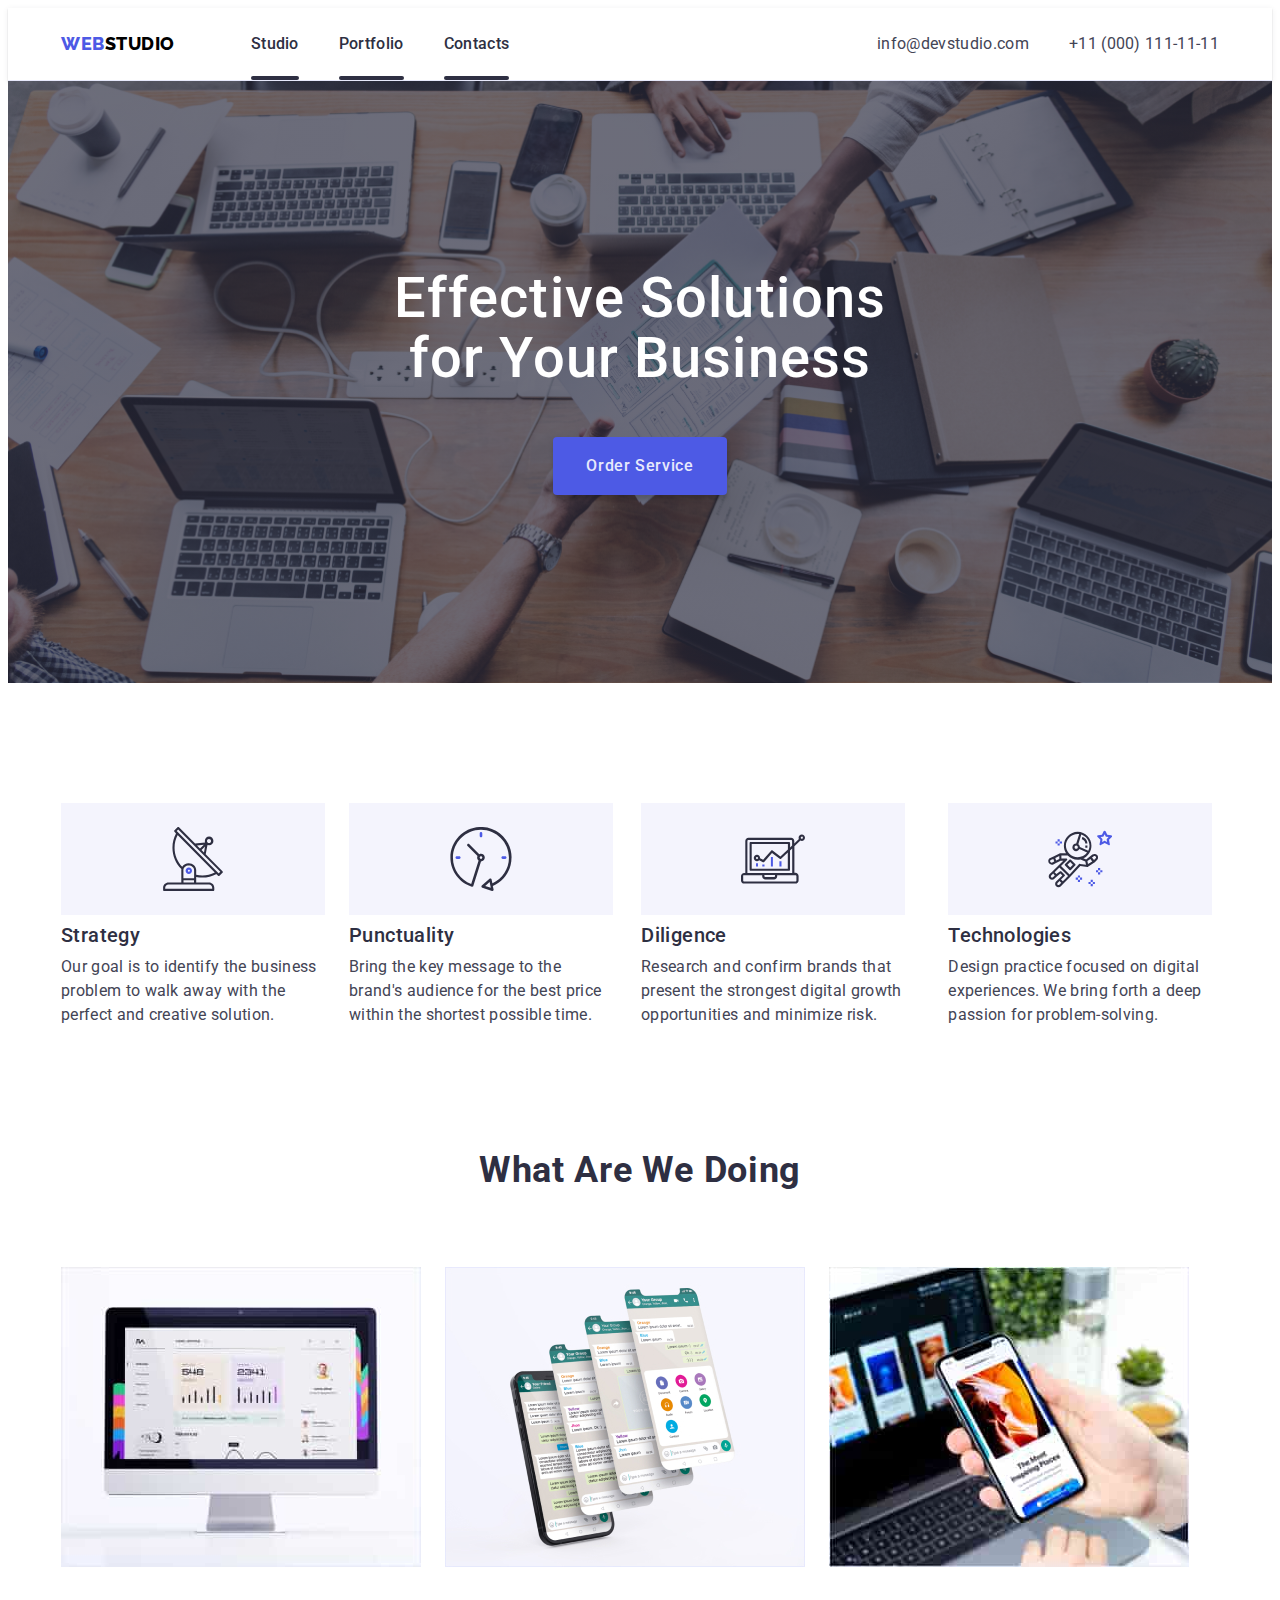
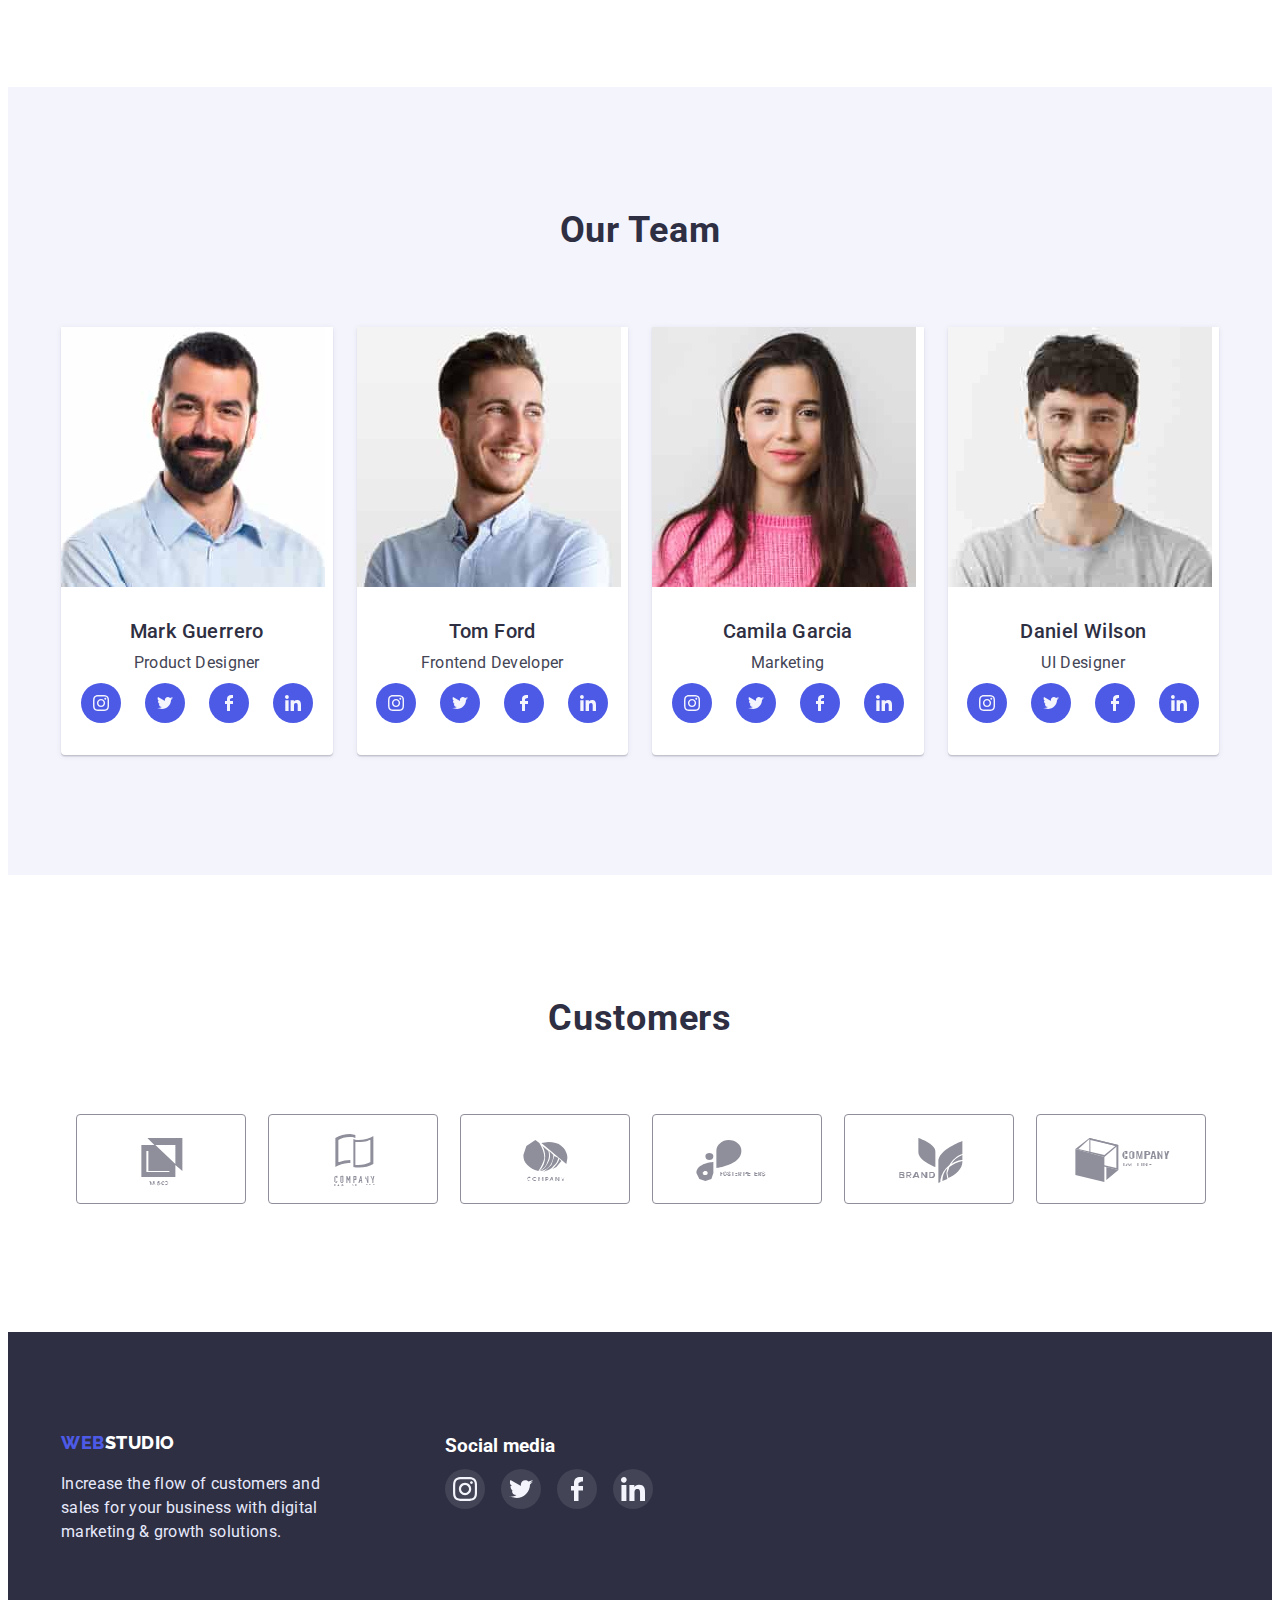
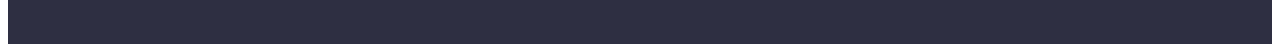
==== index.html @ 626524d9 "1" ====
<!DOCTYPE html>
<html lang="en">
<head>
  <meta charset="UTF-8">
  <meta http-equiv="X-UA-Compatible" content="IE=edge">
  <meta name="viewport" content="width=device-width, initial-scale=1.0">
  <title>WebStudio</title>

  <link rel="preconnect" href="https://fonts.googleapis.com">
  <link rel="preconnect" href="https://fonts.gstatic.com" crossorigin>
  <link href="https://fonts.googleapis.com/css2?family=Raleway:wght@800&family=Roboto:wght@400;500;700;900&display=swap" rel="stylesheet">

 <link rel="stylesheet" href="https://cdnjs.cloudflare.com/ajax/libs/modern-normalize/1.1.0/modern-normalize.min.css" 
  integrity="sha512-wpPYUAdjBVSE4KJnH1VR1HeZfpl1ub8YT/NKx4PuQ5NmX2tKuGu6U/JRp5y+Y8XG2tV+wKQpNHVUX03MfMFn9Q=="
  crossorigin="anonymous"
  referrerpolicy="no-referrer" />

  <link rel="stylesheet" href="./css/styles.css">
</head>
<body>
  <header class="header">
    <div class="container">
      <div class="header-container">
    <nav class="header-nav">
      <a class="webstudio-stayll" href="./index.html"> <span class="header-web">Web</span><span class="header-studio">Studio</span></a>
      <ul class="header-menu">
       <li><a class="header-link" href="">Studio</a></li>
       <li><a class="header-link" href="./portfolio.html">Portfolio</a></li>
       <li><a class="header-link" href="">Contacts</a></li>
      </ul>
    </nav>
    <address class="address-all" >
      <ul class="header-menu">
        <li><a class="header-address" href="mailto:info@devstudio.com">info@devstudio.com</a></li>
        <li><a class="header-address" href="tel:+110001111111">+11 (000) 111-11-11</a></li>      
      </ul>
    </address>
    </div>
    </div>
  </header>
  <main>
   <section class="maim-stayl">
    <div class="container">
      <h1 class="main-title">Effective Solutions <br/>
        for Your Business</h1>
        <button  type="button"class="test-button"data-modal-open>Order Service</button>
    </div>
   </section>   
      <section class="section">
        <div class="container">
        <h2 class="visually-hidden">Advantages</h2>
      <ul class="hidden-container">
        <li class="section-hider-our">
          <div class="icon-item">
            <svg class="icon-svg">
              <use href="./images/icons.svg#icon-icon1"></use>
            </svg>
          </div>
           <h3 class="section-title-our">Strategy</h3>
           <p class="section-text-our" >Our goal is to identify the business
              problem to walk away with the perfect and creative solution.</p>

        </li>
        <li class="section-hider-our">
          <div class="icon-item">
            <svg class="icon-svg">
              <use href="./images/icons.svg#icon-icon2"></use>
            </svg>
          </div>
          <h3 class="section-title-our" >Punctuality</h3>
          <p class="section-text-our">Bring the key message to the brand's audience for the best price within the shortest possible time.</p>
        </li>
        <li class="section-hider-our">
          <div class="icon-item">
            <svg class="icon-svg">
              <use href="./images/icons.svg#icon-icon3"></use>
            </svg>
          </div>
          <h3 class="section-title-our" >Diligence</h3>
          <p class="section-text-our" >Research and confirm brands that present the strongest digital growth opportunities and minimize risk.</p>
        </li>
        <li class="section-hider-our">
          <div class="icon-item">
            <svg class="icon-svg">
              <use href="./images/icons.svg#icon-icon4"></use>
            </svg>
          </div>
           <h3 class="section-title-our" >Technologies</h3>
            <p class="section-text-our">Design practice focused on digital experiences. We bring forth a deep passion for problem-solving.</p>
        </li>
      </ul>   
        </div>                                           
    </section>
    <section class="section-doing" >
      <div class="container">
       <h2 class="section-styl">What are we doing</h2>  
       <ul class="doing-container"> 
         <li><img src="./images/rectangle70.jpg" alt="rectangle70" width="360" height="300"></li>
         <li><img src="./images/rectangle71.jpg" alt="rectangle71" width="360" height="300"></li>
         <li><img src="./images/rectangle72.jpg" alt="rectangle72" width="360" height="300"></li>
       </ul> 
       </div>
    </section>
    <section class="section-team">
      <div class="container">
      <h2 class="section-styl">Our Team</h2>
      <ul class="container-section-fon">              
        <li class="section-fon" >
          <img src="./images/img1.jpg" alt="Mark" width="264" height="260"/>
         <div class="total-info">
          <h3 class="section-title">Mark Guerrero</h3>
          <p class="section-text">Product Designer</p>   

         <ul class="social-list">
          <li class="social-item">
            <a class="social-link" href="">
            <svg class="social-icon">
              <use href="./images/icons.svg#icon-instagram"></use>
            </svg>
          </a></li>
          <li class="social-item" >
            <a class="social-link"  href="">
            <svg class="social-icon">
              <use href="./images/icons.svg#icon-twitter"></use>
            </svg>
          </a></li>
          <li class="social-item">
            <a class="social-link" href="">
            <svg class="social-icon" >
              <use href="./images/icons.svg#icon-facebook"></use>
            </svg>
          </a></li>
          <li class="social-item">
            <a class="social-link" href="">
            <svg class="social-icon">
              <use href="./images/icons.svg#icon-linkedin"></use>
            </svg>
          </a></li>
         </ul>

          </div>
        </li>
        <li class="section-fon">
          <img src="./images/img2.jpg" alt="Tom" width="264" height="260"/>
          <div class="total-info">
          <h3 class="section-title">Tom Ford</h3>
          <p class="section-text">Frontend Developer</p>
          <ul class="social-list">
            <li class="social-item">
              <a class="social-link" href="">
              <svg class="social-icon">
                <use href="./images/icons.svg#icon-instagram"></use>
              </svg>
            </a></li>
            <li class="social-item" >
              <a class="social-link"  href="">
              <svg class="social-icon">
                <use href="./images/icons.svg#icon-twitter"></use>
              </svg>
            </a></li>
            <li class="social-item">
              <a class="social-link" href="">
              <svg class="social-icon" >
                <use href="./images/icons.svg#icon-facebook"></use>
              </svg>
            </a></li>
            <li class="social-item">
              <a class="social-link" href="">
              <svg class="social-icon">
                <use href="./images/icons.svg#icon-linkedin"></use>
              </svg>
            </a></li>
           </ul>
          </div>
        </li>
        <li class="section-fon" >
           <img src="./images/img3.jpg" alt="Camila" width="264" height="260"/>
           <div class="total-info">
            <h3 class="section-title">Camila Garcia</h3>
             <p class="section-text">Marketing</p>
             <ul class="social-list">
              <li class="social-item">
                <a class="social-link" href="">
                <svg class="social-icon">
                  <use href="./images/icons.svg#icon-instagram"></use>
                </svg>
              </a></li>
              <li class="social-item" >
                <a class="social-link"  href="">
                <svg class="social-icon">
                  <use href="./images/icons.svg#icon-twitter"></use>
                </svg>
              </a></li>
              <li class="social-item">
                <a class="social-link" href="">
                <svg class="social-icon" >
                  <use href="./images/icons.svg#icon-facebook"></use>
                </svg>
              </a></li>
              <li class="social-item">
                <a class="social-link" href="">
                <svg class="social-icon">
                  <use href="./images/icons.svg#icon-linkedin"></use>
                </svg>
              </a></li>
             </ul>
             </div>
        </li>
          <li class="section-fon">
              <img src="./images/img4.jpg" alt="Daniel" width="264" height="260"/>
              <div class="total-info">
              <h3 class="section-title">Daniel Wilson</h3>
              <p class="section-text">UI Designer</p>
              <ul class="social-list">
                <li class="social-item">
                  <a class="social-link" href="">
                  <svg class="social-icon">
                    <use href="./images/icons.svg#icon-instagram"></use>
                  </svg>
                </a></li>
                <li class="social-item" >
                  <a class="social-link"  href="">
                  <svg class="social-icon">
                    <use href="./images/icons.svg#icon-twitter"></use>
                  </svg>
                </a></li>
                <li class="social-item">
                  <a class="social-link" href="">
                  <svg class="social-icon" >
                    <use href="./images/icons.svg#icon-facebook"></use>
                  </svg>
                </a></li>
                <li class="social-item">
                  <a class="social-link" href="">
                  <svg class="social-icon">
                    <use href="./images/icons.svg#icon-linkedin"></use>
                  </svg>
                </a></li>
               </ul>
              </div>
            </li>
            </div>
      </ul>  
      
        </div>                           
    </section>   
      <section class="section-customers">
        <div class="container">
        <h2 class="section-styl">Customers</h2>
        <ul class="customers-container">
          <li class="customers-itam">
            <a class="customers-link" href="">
            <svg class="customers-cli">
              <use href="./images/icons.svg#icon-logo1"></use>
            </svg>
          </a>
        </li>
          <li class="customers-itam">
            <a class="customers-link" href="">
            <svg class="customers-cli" >
              <use href="./images/icons.svg#icon-logo2"></use>
            </svg>
          </a>
        </li>
        <li class="customers-itam">
          <a class="customers-link" href="">
          <svg class="customers-cli" >
            <use href="./images/icons.svg#icon-logo3"></use>
          </svg>
        </a>
      </li>
      <li class="customers-itam">
        <a class="customers-link" href="">
        <svg class="customers-cli" >
          <use href="./images/icons.svg#icon-logo4"></use>
        </svg>
      </a>
    </li>
    <li class="customers-itam">
      <a class="customers-link" href="">
      <svg class="customers-cli" >
        <use href="./images/icons.svg#icon-logo5"></use>
      </svg>
    </a>
  </li>
  <li class="customers-itam">
    <a class="customers-link" href="">
    <svg class="customers-cli" >
      <use href="./images/icons.svg#icon-logo6"></use>
    </svg>
  </a>
</li>
        </ul>
        </div>
      </section>          
  </main>
  <footer class="footer-stayl">
    <div class="container">   
      <div class="info-footer">
    <a class="webstudio-stayll" href="./index.html"> 
      <span class="footet-web">Web</span><span class="footer-studio">Studio</span>
    </a>
    <p class="footer-text">Increase the flow of customers and sales for your 
      business with digital marketing & growth solutions.
    </p>
    </div>
      <div class=" Social-footer">
    <h3 class="social-media">Social media</h3>
    <ul class="social-list-footer">
      <li class="social-item-footer">
        <a class="social-link-footer" href="">
        <svg class="social-icon-footer">
          <use href="./images/icons.svg#icon-instagram"></use>
        </svg>
      </a></li>
      <li class="social-item-footer" >
        <a class="social-link-footer"  href="">
        <svg class="social-icon-footer">
          <use href="./images/icons.svg#icon-twitter"></use>
        </svg>
      </a></li>
      <li class="social-item-footer">
        <a class="social-link-footer" href="">
        <svg class="social-icon-footer" >
          <use href="./images/icons.svg#icon-facebook"></use>
        </svg>
      </a></li>
      <li class="social-item-footer">
        <a class="social-link-footer" href="">
        <svg class="social-icon-footer">
          <use href="./images/icons.svg#icon-linkedin"></use>
        </svg>
      </a></li>
     </ul>
     </div>
   </div>
  </footer>
<div class="backdrop is-hidden"data-modal>
  <div class="modal">
    <button class="modal-close" type="button"data-modal-close>
    <svg class="close-icon">
      <use href="./images/icons.svg#icon-close"></use>
    </svg></button>
  </div>

</div>
  <script src="./js/modal.js"></script>
 </body>
</html>
---- css/styles.css ----
:root{
  --primary-text-color: #434455;
  --titli-text-color:#2E2F42 ;
  --accent-color:#FFFFFF;
  --second-bg-color:#F4F4FD;
  --first-bg-color: #4D5AE5;
  --bg-color:#404BBF;
  --cecond-tx-color: #E7E9FC ;
  --color-background-primary:#FFFFFF;
  --color-social: #31D0AA;
  --color-grau: #8f8f9c;
}
ul{
  margin: 0;
  padding: 0;
  list-style-type:none ;
}
p,h1,h2,h3,h4,h5,h6{
  margin-top: 0;
  margin-bottom: 0px;
}
  
img{
  max-width: 100%;
 height: auto;
 display: block;
 object-fit: cover;
}
body{
  color:var(--primary-text-color) ;
  background-color:var(--accent-color);
  font-family:'Roboto',sans-serif;
  font-weight: 400;
  font-size: 16px;
  line-height: 1.5;
}
.webstudio-stayll{
  text-decoration:none ;
  font-family:'Raleway',sans-serif;
  font-weight: 800;
  font-size: 18px;
  line-height:1.33; 
  letter-spacing:0.03em;
  text-transform: uppercase;
  
}
.header{
  border-bottom:1px solid var(--cecond-tx-color);
  box-shadow:0px 2px 1px rgba(46, 47, 66, 0.08), 0px 1px 1px rgba(46, 47, 66, 0.16), 0px 1px 6px rgba(46, 47, 66, 0.08);
   ;
}
.header-web{
  color:var(--first-bg-color);
}
.header-studio{
  color: #000;
}
.container{
  width: 100%;
  max-width: 1158px;
  margin: 0 auto;
  padding: 0 15px ;
}
.container-section-fon{
  display: flex;
    max-width: 100%;
    gap: 24px;
}
.header-container{
  display: flex;
  align-items: center;
}
.section-hider-our{
  flex-basis:calc((100%-72px)/4);
  /*margin-top: 8px;*/
}
.header-nav{
  display: flex;
  align-items: center;
  gap: 76px; ;
}
.address-all{
  margin-left: auto;
}
.header-menu{
  display: flex;
  gap: 40px;
}
.header-link:not(last-child){
  text-decoration:none ;
  color:var(--titli-text-color);
   font-weight: 500;
   font-size: 16px;
   line-height:1.5;
  padding-top: 24px;
  padding-bottom: 24px;
  letter-spacing: 0.02em;
  display: block;
position: relative;
}
.header-link::after{
  position: absolute;
  bottom: 0;
  display: block;
  border-radius: 2px;
  width: 100%;
  height: 4px;
  background-color:currentColor; 
  content:'' ;
  
}

.header-link:hover,
.header-link:focus {
color:var(--bg-color);
}
/*.header-address:hover,
.header-address:focus {
  color:var(--bg-color);
}*/

.header-address:last-child{
  text-decoration:none ;
  color:var(--primary-text-color);
   letter-spacing: 0.02em;
   font-style: normal;
   padding: 24px 0px;
   display: block;
   }
.maim-stayl{
  padding: 188px 0;
  text-align: center;
  background-color: var(--titli-text-color);
  /* DZ4 */
  background-image:linear-gradient(rgba(46, 47, 66, 0.7),rgba(46, 47, 66, 0.7)),
   url(../images/people-office.jpg);
  background-repeat: no-repeat;
  background-position: center; 
  background-size:cover;
  max-width: 1440px;
  margin: auto;
  /*@ фон задний светлее@*/
} 
 
.main-title {
  color:var(--accent-color);
  font-weight: 500;
  font-size: 56px;
  line-height:1.07;
  letter-spacing:0.02em;
  margin-bottom: 48px;
  text-align: center;
  font-style: normal;

}
.test-button {
background-color:var(--first-bg-color);
color:var(--cecond-tx-color);
border-radius: 4px;
font-family:inherit;
letter-spacing:0.04em;
font-size:16px;
line-height:1.5;
cursor: pointer;
padding: 16px 32px;
font-weight: 500;
border: 1px solid  transparent;
box-shadow: 0px 4px 4px rgba(0, 0, 0, 0.15);;
}

.test-button:hover,
.test-button:focus {
color: var(--accent-color);
background-color: var(--bg-color);
}
.section{
 padding-top:  120px;

}
.section-doing{
  padding-top:  120px;
  padding-bottom: 120px;
}
.secteon{
  padding-top: 96px ;
  padding-bottom: 120px;
}
.visually-hidden {
  position: absolute;
    white-space: nowrap;
    width: 1px;
    height: 1px;
    overflow: hidden;
    border: 0;
    padding: 0;
    clip: rect(0 0 0 0);
    clip-path: inset(50%);
    margin: -1px;
}
.hidden-container{
  display: flex;
  gap: 24px;
}
.section-decor a {
  text-decoration:none ;
  
}
.section-decor{
  display: flex;
  flex-wrap: wrap;
  gap: 48px 24px;
  
}
.section-decor-ferst{
  flex-basis:calc((100% - 48px) / 3);
  
}
.section-decor-shad{
  display: block;
}
.decor-pfoto{
  padding:  32px 16px;
  border: 1px solid var(--cecond-tx-color);
  border-top: none; 
}
/*  DY5  */
.decor-description{
  position: absolute;
  top: 0;
  left: 0;
  width: 100%;
  height: 100%;
  background-color:var(--first-bg-color) ;
  color: var(--second-bg-color);
  transform: translateY(100%);
  transition: transform 250ms;
transition-timing-function: cubic-bezier(0.4, 0, 0.2, 1);
}
.section-decor-shad:hover
.decor-description{
  transform: translateY(0);
}
.decor-imge{
position: relative;
overflow: hidden;
}
.decor-imge-info{
  width: 296px;
  height: 96px;
  text-align: center;
  padding-left: 32px;
  padding-top:  40px; ;
}
/* DZ4 */
.section-decor-shad:hover{
box-shadow:0px 1px 6px rgba(46, 47, 66, 0.08), 0px 1px 1px rgba(46, 47, 66, 0.16), 0px 2px 1px rgba(46, 47, 66, 0.08); ;
}
.section-title{
  color:var(--titli-text-color); 
   font-weight: 500;
   font-size: 20px;
   line-height:1.2;
   letter-spacing:0.02em;
   margin: 0 auto;
   text-align: center;
}
.section-title-our{
  color:var(--titli-text-color); 
   font-weight: 500;
   font-size: 20px;
   line-height:1.2;
   letter-spacing:0.02em;
    
}
.section-title-pfoto{
  color:var(--titli-text-color); 
   font-weight: 500;
   font-size: 20px;
   line-height:1.2;
   letter-spacing:0.02em;
   
   
}
.section-text-pfoto{
  color:var(--primary-text-color);
  font-size: 16px;
  line-height:1.5;
  letter-spacing:0.02em;
  margin-top: 8px;
  
}
.section-text-our{
  color:var(--primary-text-color);
 font-size: 16px;
 line-height:1.5;
 letter-spacing:0.02em;
 margin-top: 8px;

 }
.section-text{
 color:var(--primary-text-color);
 font-size: 16px;
 line-height:1.5;
 letter-spacing:0.02em;
text-align: center;
margin-top: 8px;

}
.section-styl{
  color:var(--titli-text-color);
   font-weight: 700;
   font-size: 36px;
   line-height:1.33;
   letter-spacing:0.02em;
   text-align: center;
   text-transform: capitalize;
   margin-bottom: 72px;

}
.doing-container{
  display: flex;
  gap: 24px;
  
}
.about-piple{
  background-color:var(--second-bg-color);
}
.team-container{
  width: 1158px;
  padding-left: 15px;
  padding-right: 15px;
  margin-left: auto;
  margin-right: auto;
  display: flex;
  gap: 24px;
  
}
.section-team{
  background-color:var(--second-bg-color); 
padding: 120px 0;

}
/* cоц сети */
.social-list{
  display: flex;
  gap: 24px;
  justify-content: center;
  margin-top: 8px;
}
.social-icon {
width: 16px;
height: 16px;
fill: var(--color-background-primary);

}
.social-item {
  width: 40px;
  height: 40px;
 
}
.social-link {
  display:flex;
  align-items: center;
  justify-content: center;
  width: 100%;
  height: 100%;
  background-color: var(--first-bg-color);
  border-radius:50%; 
}
 /*
.test-ikon{
fill: var(--color-background-primary);
}
.test-ikon:hover{
  fill:var(--first-bg-color) ;
}*/
.footer-stayl{
  background-color:var(--titli-text-color);
gap: 120px;
padding-top:100px ;
padding-bottom:100px ;   
}
.footer-stayl .container{
  display: flex;
  
}
.section-fon{
  background-color:var(--accent-color);
 flex-basis:calc((100% - 72px) / 4);
 border-radius:  0px 0px 4px 4px;
 /* DZ4*/
 box-shadow: 0px 1px 6px rgba(46, 47, 66, 0.08), 0px 1px 1px rgba(46, 47, 66, 0.16), 0px 2px 1px rgba(46, 47, 66, 0.08);
}
.total-info{
text-align: center;
padding-top: 32px;
padding-bottom: 32px;
}
.webstudio-stayll{
  color:var(--accent-color);
   font-family:'Raleway', sans-serif;
   font-weight: 800;
   font-size: 18px;
   line-height:1.16;
   letter-spacing:0.03em; 
}
.footer-studio{
  color:var(--accent-color);
  
}
.footet-web {
  color:var(--first-bg-color);
}
.footer-text  {
  color:var(--cecond-tx-color) ;
   font-size: 16px;
   line-height:1.5;
   letter-spacing:0.02em;
   width: 264px;  
   margin-top: 16px;
}

.button-secondary{
  background-color:var(--second-bg-color);
  color:var(--first-bg-color);
  border-radius: 4px;
   font-family:'Roboto', sans-serif;
   font-style: normal;
   font-weight: 500;
   font-size: 16px;
   line-height:1.5;
   cursor: pointer;
   letter-spacing:0.04em ;
   padding: 12px 24px;
   height: 48px;
   border: 1px solid var(--cecond-tx-color);
   
}
.button-secondary:hover,
.button-secondary:focus{
  background-color:var(--first-bg-color);
  color: var(--accent-color);
  border-color: transparent;
  box-shadow:0px 3px 1px rgba(0, 0, 0, 0.1), 0px 2px 1px rgba(0, 0, 0, 0.08), 0px 2px 2px rgba(0, 0, 0, 0.12); 
}
.button-menu{
    display:flex;
    flex-direction: row;
    justify-content: center;
    align-items: center;
    gap: 24px;
    margin-bottom: 72px;
    
}
.customers-container{
  display: flex;
  justify-content: center;
  gap: 24px;
}
.customers-itam{
 width: 168px; ;
 height: 88px; 
 
}
.customers-link{
  display: flex;
 width: 100%;
  height: 100%;
 justify-content: center;
 align-items: center;
 color: var(--color-grau);
 border: 1px solid var(--color-grau);
 border-radius: 4px;
}
.customers-cli{
width:104px ;
height:56px ;
fill: currentColor;
/*fill:var(--color-grau);*/
}
.section-customers{
  padding-top: 120px;
  padding-bottom: 130px;
}

.customers-link:focus,
.customers-link:hover{
  color:var(--first-bg-color) ;
  border-color:var(--first-bg-color) ;
}

.icon-item{
  width:264px ;
  display: flex;
  justify-content: center;
  align-items: center;
  height: 112px;
  margin-bottom: 8px ;
  background-color:var(--second-bg-color);
}
.icon-svg{
  width: 64px;
  height: 64px;
 
}
/* cjfghgkjgfkfgkpgfok */

.Social-footer{
  width: 208px;;
  height: 80px;
  margin-left: 120px;
  margin-right: auto;
}
.social-list-footer{
  display: flex;
  gap: 16px;
  justify-content: center;
  margin-top: 8px;
}
.social-icon-footer {
width: 24px;
height: 24px;
fill: var(--second-bg-color);

}
.social-item-footer {
  width: 40px;
  height: 40px;
 
}
.social-link-footer {
  display:flex;
  align-items: center;
  justify-content: center;
  width: 100%;
  height: 100%;
  background-color:var(--primary-text-color);
  border-radius:50%; 
  
}
.social-media{
  color: var(--color-background-primary);
}
 
 .social-link-footer:hover,
 .social-link-footer:focus{
  background-color: var(--color-social);
}
.social-link:hover,
 .social-link:focus{
  background-color: var(--bg-color);
}
/*modal*/
.backdrop{
  position: fixed;
  left: 0;
  top: 0;
  display: flex;
  align-items: center;
  justify-content: center;
  width: 100%;
  height: 100%;
  padding: 20px 0;
 transition:opacitiy 250ms, visibility 250ms;
 background-color: rgba(46, 47, 66, 0.4); 
 transition-timing-function: cubic-bezier(0.4, 0, 0.2, 1);
}
.modal{
  position: absolute;
 overflow: auto;
  width: 100%;
  height: 100%;
  max-width: 408px; 
  max-height: 576px; 
  background-color: #FFFFFF;
  
}
 .modal-close{
  position: absolute;
  top: 24px;
  right:24px ;
  width: 24px;
  height: 24px;
  border:1px solid rgba(0, 0, 0, 0.1); 
  border-radius: 50%;
  margin: 0;
  cursor: pointer;
  transition-property: color, background-color;
  transition-duration: 250ms;
  transition-timing-function: cubic-bezier(0.4, 0, 0.2, 1);
  }
.backdrop.is-hidden{
 opacity: 0;
 visibility: hidden;
 pointer-events: none;
}
.close-icon{
  width: 24px;
  height: 24px;
}
.close-icon .modal-close:hover, 
.close-icon .modal-close:focus{
  background-color: var(--first-bg-color);
  color: #F4F4FD;
}
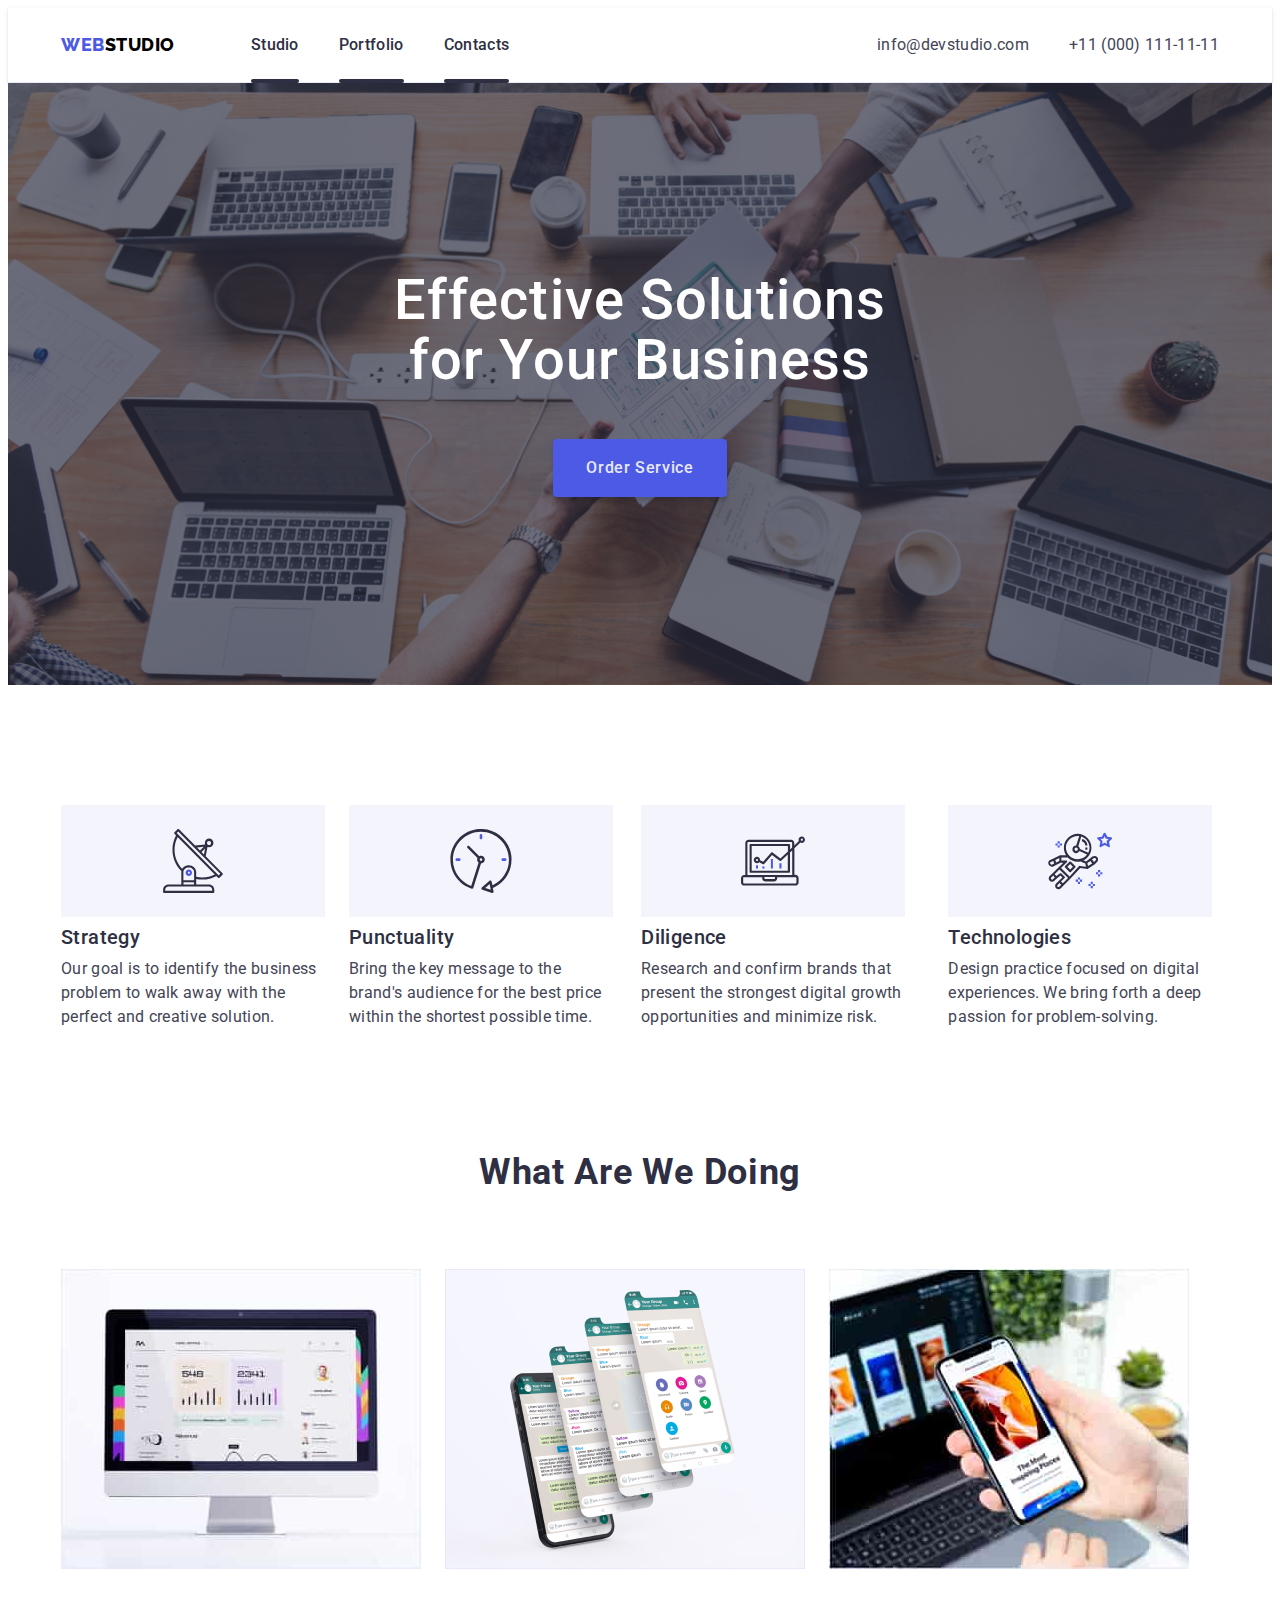
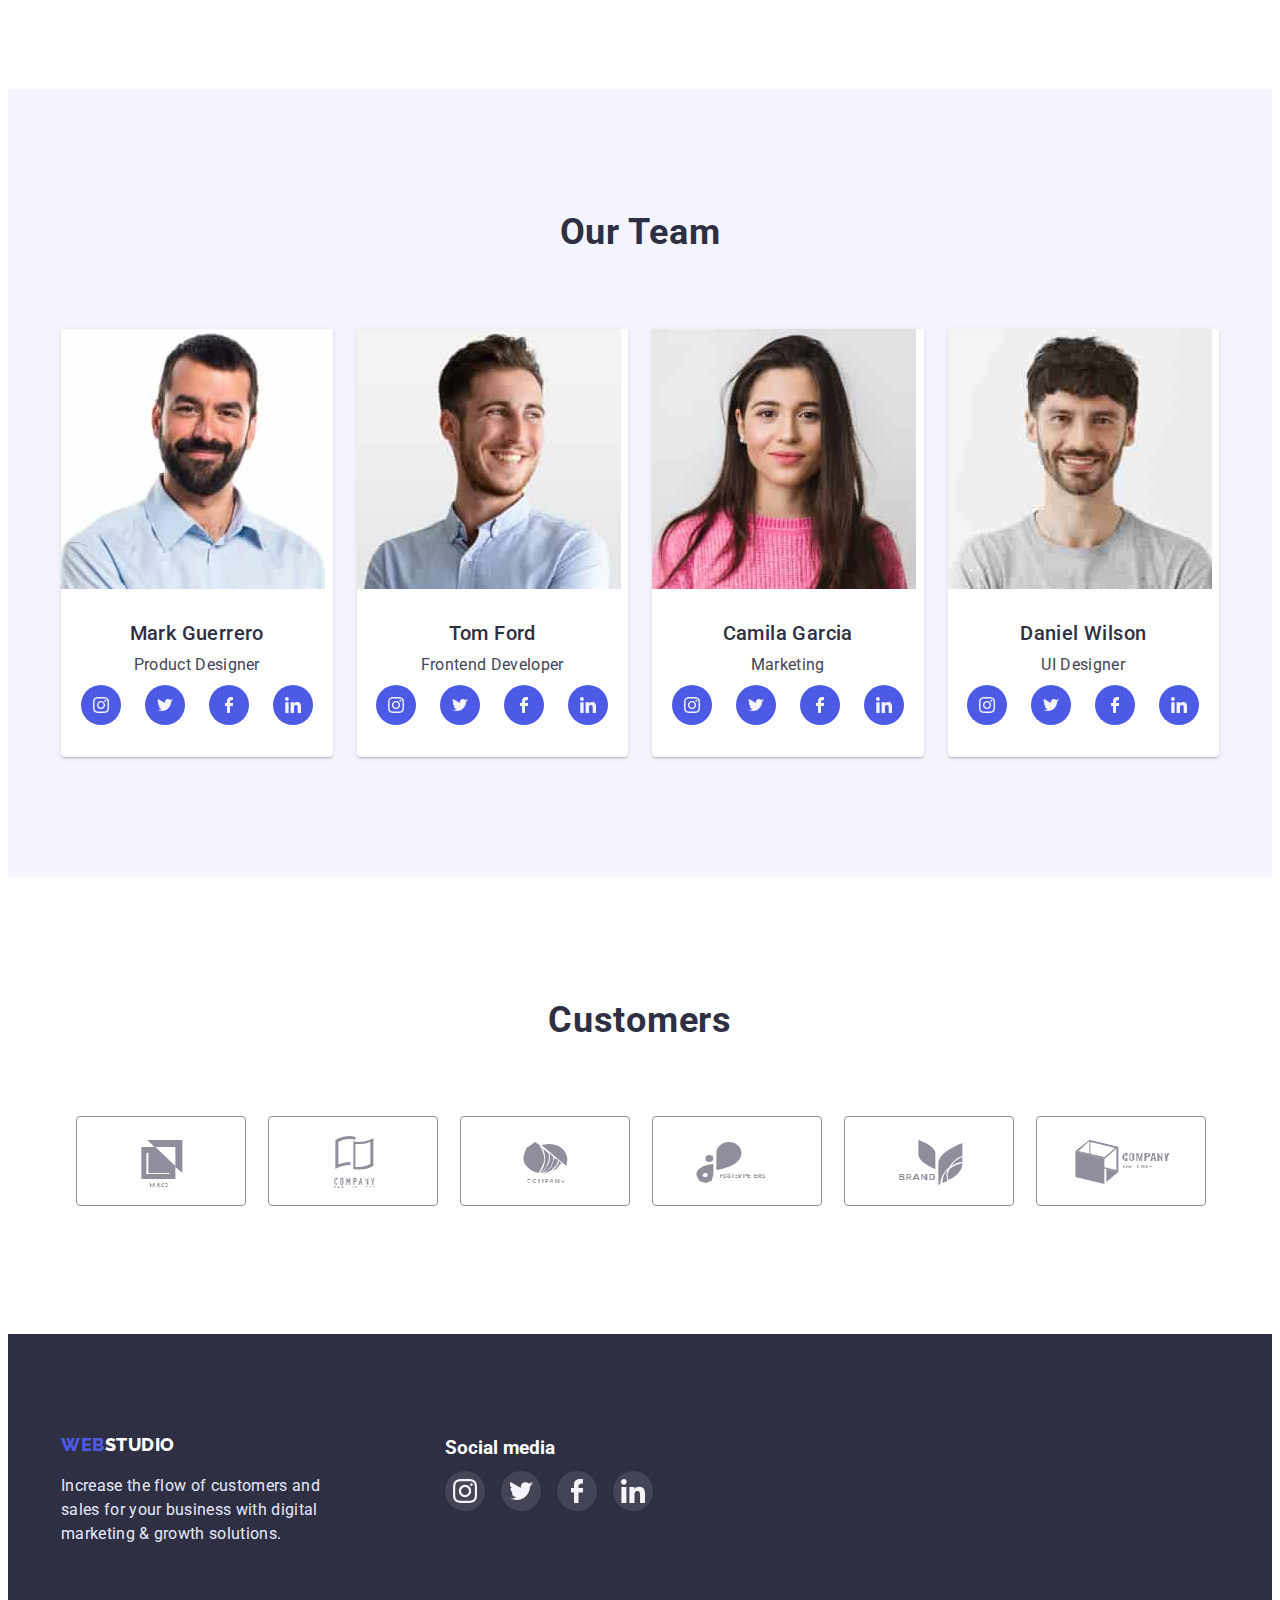
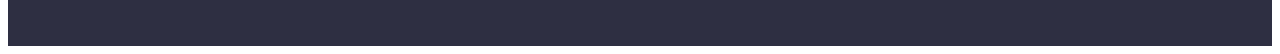
==== commit e8200c02: "1" ====
--- a/index.html
+++ b/index.html
@@ -24,9 +24,9 @@
     <nav class="header-nav">
       <a class="webstudio-stayll" href="./index.html"> <span class="header-web">Web</span><span class="header-studio">Studio</span></a>
       <ul class="header-menu">
-       <li><a class="header-link" href="">Studio</a></li>
-       <li><a class="header-link" href="./portfolio.html">Portfolio</a></li>
-       <li><a class="header-link" href="">Contacts</a></li>
+       <li><a class="header-link carent" href="">Studio</a></li>
+       <li><a class="header-link carent" href="./portfolio.html">Portfolio</a></li>
+       <li><a class="header-link carent" href="">Contacts</a></li>
       </ul>
     </nav>
     <address class="address-all" >
--- a/css/styles.css
+++ b/css/styles.css
@@ -93,15 +93,16 @@
    font-weight: 500;
    font-size: 16px;
    line-height:1.5;
-  padding-top: 24px;
-  padding-bottom: 24px;
+  padding-top: 25px;
+  padding-bottom: 25px;
   letter-spacing: 0.02em;
   display: block;
 position: relative;
+transition: color 200ms  cubic-bezier(0.4, 0, 0.2, 1);
 }
 .header-link::after{
   position: absolute;
-  bottom: 0;
+  bottom: -1px;
   display: block;
   border-radius: 2px;
   width: 100%;
@@ -115,10 +116,9 @@
 .header-link:focus {
 color:var(--bg-color);
 }
-/*.header-address:hover,
-.header-address:focus {
-  color:var(--bg-color);
-}*/
+.carent{
+color: #404BBF;
+}
 
 .header-address:last-child{
   text-decoration:none ;
@@ -127,7 +127,16 @@
    font-style: normal;
    padding: 24px 0px;
    display: block;
+   transition: color 200ms  cubic-bezier(0.4, 0, 0.2, 1);
    }
+   .header-address:last-child:hover,
+  .header-address:last-child:focus{
+    color: var(--bg-color);
+    transition-duration: 250ms;
+   /* transition: color 200ms linear;*/
+  }
+  
+   
 .maim-stayl{
   padding: 188px 0;
   text-align: center;
@@ -166,13 +175,15 @@
 padding: 16px 32px;
 font-weight: 500;
 border: 1px solid  transparent;
-box-shadow: 0px 4px 4px rgba(0, 0, 0, 0.15);;
+box-shadow: 0px 4px 4px rgba(0, 0, 0, 0.15);
+transition: color 200ms  cubic-bezier(0.4, 0, 0.2, 1);
 }
 
 .test-button:hover,
 .test-button:focus {
 color: var(--accent-color);
 background-color: var(--bg-color);
+transition: color 200ms  cubic-bezier(0.4, 0, 0.2, 1);
 }
 .section{
  padding-top:  120px;
@@ -218,6 +229,7 @@
 }
 .section-decor-shad{
   display: block;
+  transition:opacitiy 250ms cubic-bezier(0.4, 0, 0.2, 1), visibility 250ms cubic-bezier(0.4, 0, 0.2, 1);
 }
 .decor-pfoto{
   padding:  32px 16px;
@@ -248,7 +260,7 @@
 .decor-imge-info{
   width: 296px;
   height: 96px;
-  text-align: center;
+  text-align: left;
   padding-left: 32px;
   padding-top:  40px; ;
 }
@@ -367,6 +379,7 @@
   height: 100%;
   background-color: var(--first-bg-color);
   border-radius:50%; 
+  transition:opacitiy 250ms cubic-bezier(0.4, 0, 0.2, 1), visibility 250ms cubic-bezier(0.4, 0, 0.2, 1);
 }
  /*
 .test-ikon{
@@ -435,14 +448,17 @@
    padding: 12px 24px;
    height: 48px;
    border: 1px solid var(--cecond-tx-color);
-   
+   transition:opacitiy 250ms cubic-bezier(0.4, 0, 0.2, 1), visibility 250ms cubic-bezier(0.4, 0, 0.2, 1);
 }
 .button-secondary:hover,
 .button-secondary:focus{
   background-color:var(--first-bg-color);
   color: var(--accent-color);
   border-color: transparent;
-  box-shadow:0px 3px 1px rgba(0, 0, 0, 0.1), 0px 2px 1px rgba(0, 0, 0, 0.08), 0px 2px 2px rgba(0, 0, 0, 0.12); 
+  box-shadow:0px 3px 1px rgba(0, 0, 0, 0.1),
+   0px 2px 1px rgba(0, 0, 0, 0.08),
+   0px 2px 2px rgba(0, 0, 0, 0.12); 
+
 }
 .button-menu{
     display:flex;
@@ -477,7 +493,7 @@
 width:104px ;
 height:56px ;
 fill: currentColor;
-/*fill:var(--color-grau);*/
+
 }
 .section-customers{
   padding-top: 120px;
@@ -488,6 +504,7 @@
 .customers-link:hover{
   color:var(--first-bg-color) ;
   border-color:var(--first-bg-color) ;
+  transition:opacitiy 250ms cubic-bezier(0.4, 0, 0.2, 1), visibility 250ms cubic-bezier(0.4, 0, 0.2, 1);
 }
 
 .icon-item{
@@ -556,37 +573,55 @@
   position: fixed;
   left: 0;
   top: 0;
-  display: flex;
+ /* display: flex;
   align-items: center;
-  justify-content: center;
+  justify-content: center;*/
   width: 100%;
   height: 100%;
   padding: 20px 0;
- transition:opacitiy 250ms, visibility 250ms;
- background-color: rgba(46, 47, 66, 0.4); 
- transition-timing-function: cubic-bezier(0.4, 0, 0.2, 1);
+ transition:opacitiy 250ms cubic-bezier(0.4, 0, 0.2, 1), visibility 250ms cubic-bezier(0.4, 0, 0.2, 1);
+ background: rgba(46, 47, 66, 0.4); 
+ /*transition-timing-function: cubic-bezier(0.4, 0, 0.2, 1);*/
+ opacity: 1;
 }
 .modal{
+  display: flex;
+  flex-direction: row-reverse;
   position: absolute;
+  top: 50%;
+  left: 50%;
+  transform: translate(-50%, -50%);
  overflow: auto;
   width: 100%;
   height: 100%;
+  padding: 20px 20px;
   max-width: 408px; 
   max-height: 576px; 
-  background-color: #FFFFFF;
-  
+  background-color: #FcFcFc;
+  box-shadow: 0px 1px 1px rgba(0, 0, 0, 0.14),
+   0px 1px 3px rgba(0, 0, 0, 0.12), 
+   0px 2px 1px rgba(0, 0, 0, 0.2); 
+    border-radius:4px ;
+    opacity: 1;
+    transition: transform 520ms;
 }
  .modal-close{
+
+
   position: absolute;
-  top: 24px;
-  right:24px ;
+ margin-top: 24px;
+  margin-right: 24px;
+  margin: 0;
+  height: 24px;
   width: 24px;
-  height: 24px;
   border:1px solid rgba(0, 0, 0, 0.1); 
   border-radius: 50%;
-  margin: 0;
   cursor: pointer;
-  transition-property: color, background-color;
+  transition-property: color;
+  background-color: var(--cecond-tx-color);
+  color: #E7E9FC;
+  flex-direction: column;
+  align-items: center;
   transition-duration: 250ms;
   transition-timing-function: cubic-bezier(0.4, 0, 0.2, 1);
   }
@@ -596,11 +631,13 @@
  pointer-events: none;
 }
 .close-icon{
-  width: 24px;
-  height: 24px;
-}
-.close-icon .modal-close:hover, 
-.close-icon .modal-close:focus{
+  width: 8px;
+  height: 8px;
+  color: #F4F4FD;
+}
+  .modal-close:hover, 
+  .modal-close:focus{
+    transition:opacitiy 250ms cubic-bezier(0.4, 0, 0.2, 1), visibility 250ms cubic-bezier(0.4, 0, 0.2, 1);
   background-color: var(--first-bg-color);
   color: #F4F4FD;
 }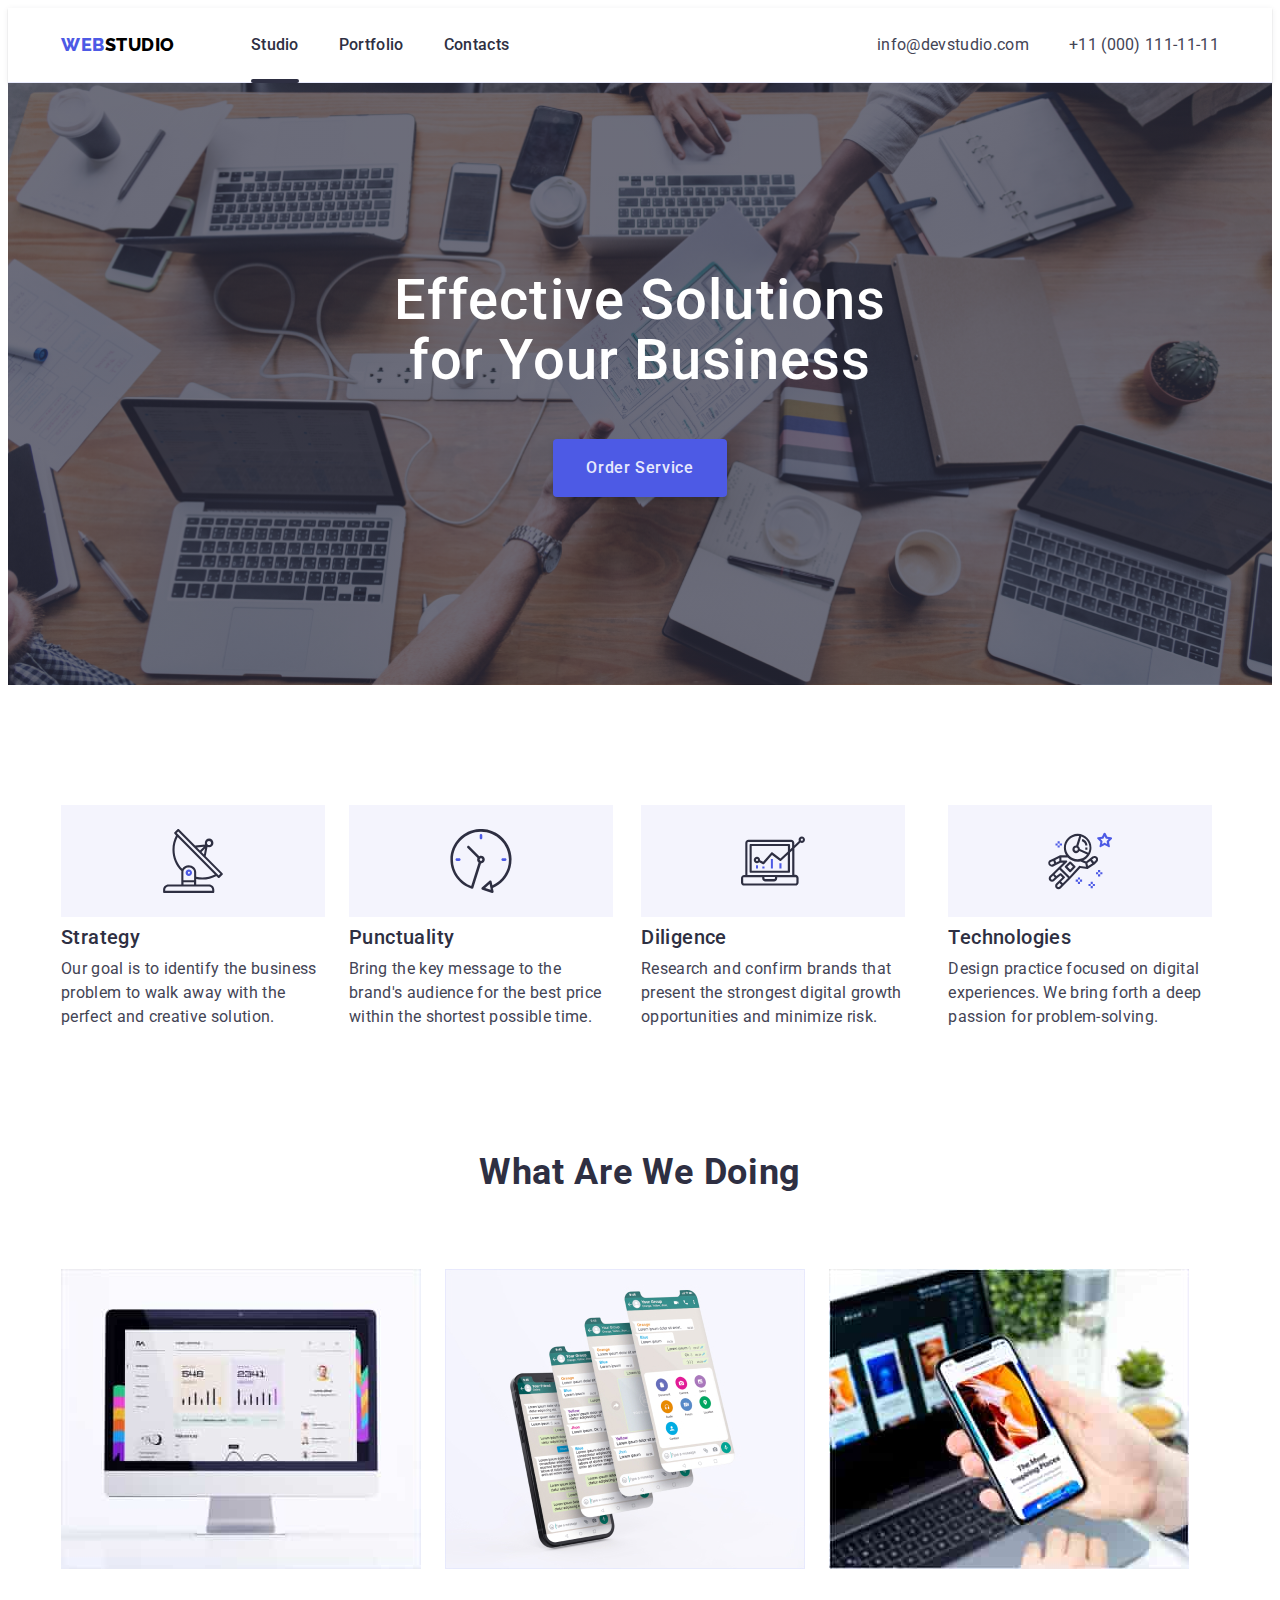
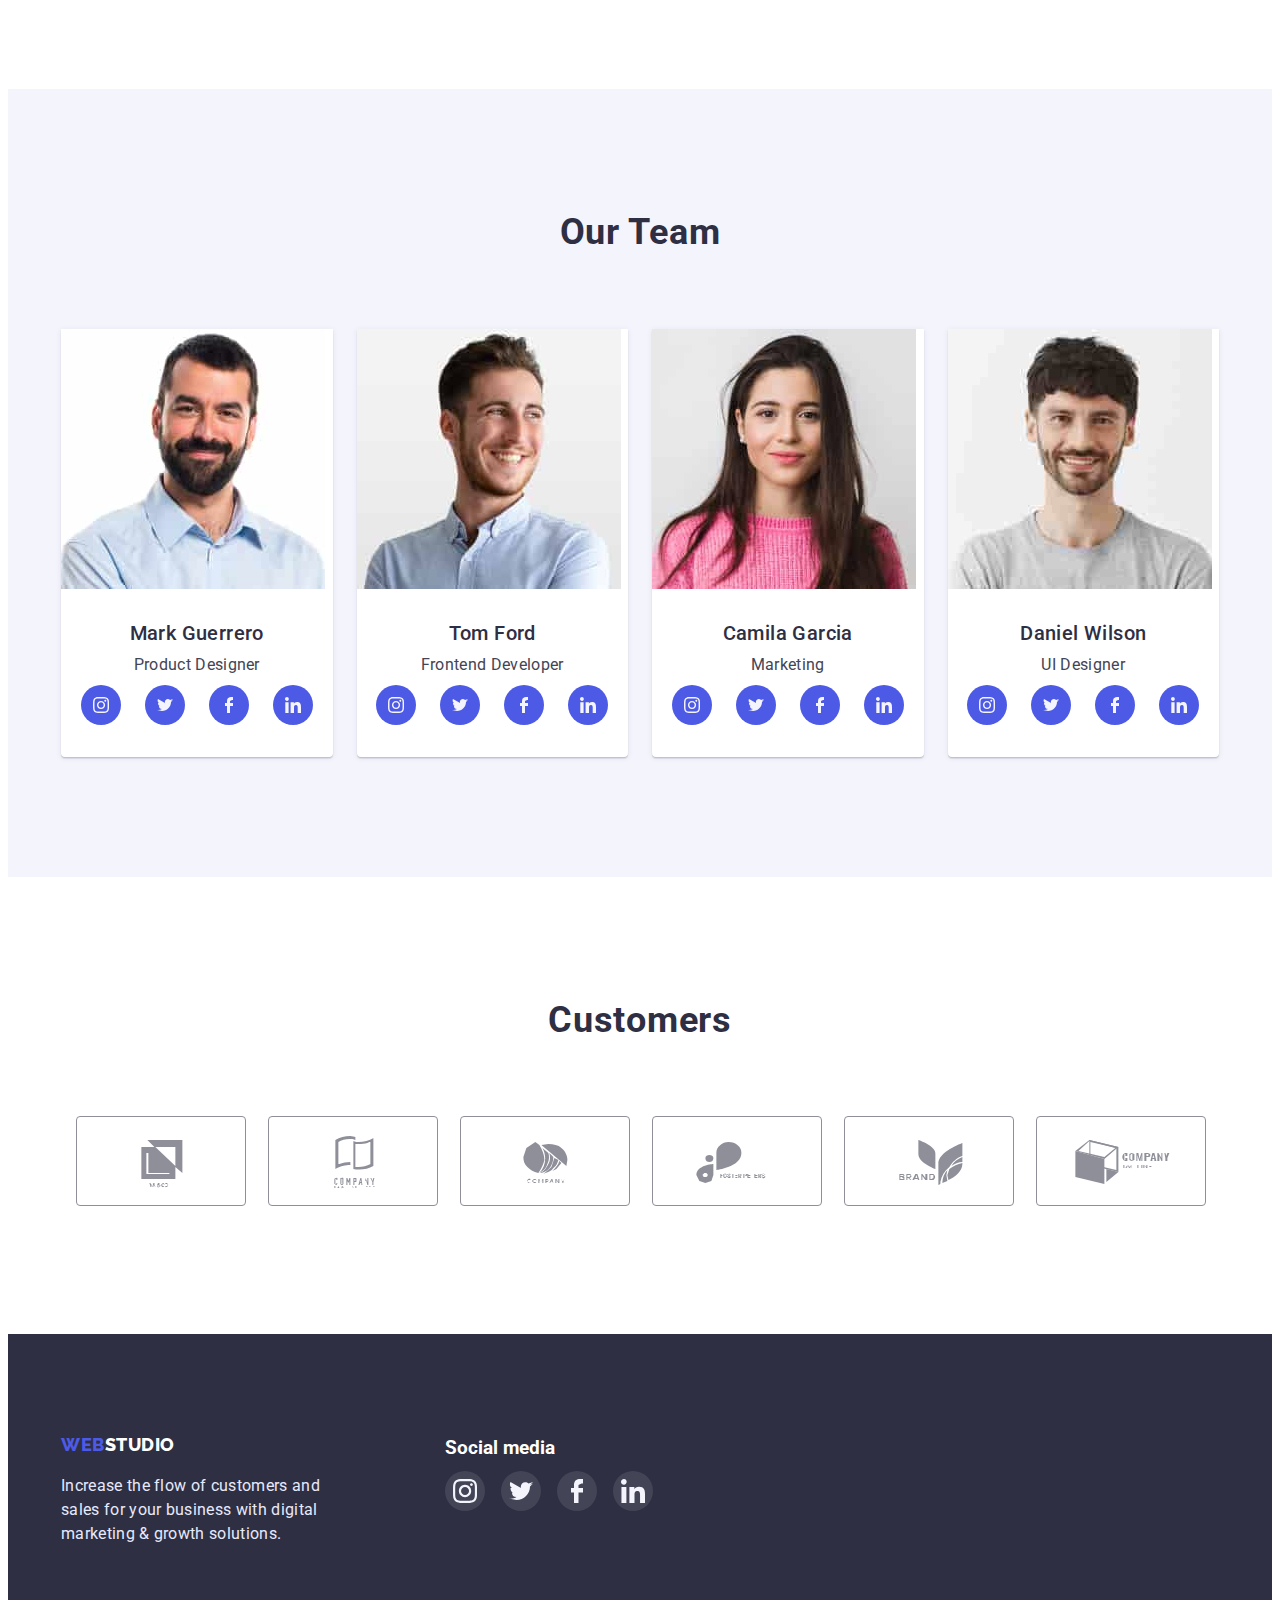
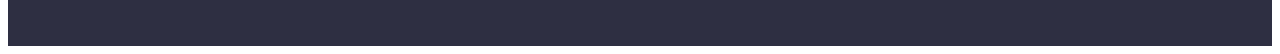
==== commit 0bb22ac9: "3" ====
--- a/index.html
+++ b/index.html
@@ -25,8 +25,8 @@
       <a class="webstudio-stayll" href="./index.html"> <span class="header-web">Web</span><span class="header-studio">Studio</span></a>
       <ul class="header-menu">
        <li><a class="header-link carent" href="">Studio</a></li>
-       <li><a class="header-link carent" href="./portfolio.html">Portfolio</a></li>
-       <li><a class="header-link carent" href="">Contacts</a></li>
+       <li><a class="header-link" href="./portfolio.html">Portfolio</a></li>
+       <li><a class="header-link" href="">Contacts</a></li>
       </ul>
     </nav>
     <address class="address-all" >
--- a/css/styles.css
+++ b/css/styles.css
@@ -1,15 +1,15 @@
 
 :root{
+  --first-bg-color: #4D5AE5;
+  --bg-color: #404BBF;
+  --titli-text-color:#2E2F42;
+  --color-social: #31D0AA;
   --primary-text-color: #434455;
-  --titli-text-color:#2E2F42 ;
+  --color-grau: #8e8f99;
+  --cecond-tx-color: #E7E9FC;
+  --second-bg-color:#F4F4FD;
   --accent-color:#FFFFFF;
-  --second-bg-color:#F4F4FD;
-  --first-bg-color: #4D5AE5;
-  --bg-color:#404BBF;
-  --cecond-tx-color: #E7E9FC ;
   --color-background-primary:#FFFFFF;
-  --color-social: #31D0AA;
-  --color-grau: #8f8f9c;
 }
 ul{
   margin: 0;
@@ -43,12 +43,10 @@
   line-height:1.33; 
   letter-spacing:0.03em;
   text-transform: uppercase;
-  
 }
 .header{
   border-bottom:1px solid var(--cecond-tx-color);
   box-shadow:0px 2px 1px rgba(46, 47, 66, 0.08), 0px 1px 1px rgba(46, 47, 66, 0.16), 0px 1px 6px rgba(46, 47, 66, 0.08);
-   ;
 }
 .header-web{
   color:var(--first-bg-color);
@@ -73,12 +71,11 @@
 }
 .section-hider-our{
   flex-basis:calc((100%-72px)/4);
-  /*margin-top: 8px;*/
 }
 .header-nav{
   display: flex;
   align-items: center;
-  gap: 76px; ;
+  gap: 76px; 
 }
 .address-all{
   margin-left: auto;
@@ -98,9 +95,10 @@
   letter-spacing: 0.02em;
   display: block;
 position: relative;
-transition: color 200ms  cubic-bezier(0.4, 0, 0.2, 1);
-}
-.header-link::after{
+transition: color 250ms  cubic-bezier(0.4, 0, 0.2, 1);
+}
+
+.carent::after{
   position: absolute;
   bottom: -1px;
   display: block;
@@ -109,16 +107,15 @@
   height: 4px;
   background-color:currentColor; 
   content:'' ;
-  
 }
 
 .header-link:hover,
 .header-link:focus {
 color:var(--bg-color);
 }
-.carent{
+/*.carent{
 color: #404BBF;
-}
+}*/
 
 .header-address:last-child{
   text-decoration:none ;
@@ -127,21 +124,17 @@
    font-style: normal;
    padding: 24px 0px;
    display: block;
-   transition: color 200ms  cubic-bezier(0.4, 0, 0.2, 1);
+   transition: color 250ms  cubic-bezier(0.4, 0, 0.2, 1);
    }
-   .header-address:last-child:hover,
+  .header-address:last-child:hover,
   .header-address:last-child:focus{
     color: var(--bg-color);
     transition-duration: 250ms;
-   /* transition: color 200ms linear;*/
   }
-  
-   
 .maim-stayl{
   padding: 188px 0;
   text-align: center;
   background-color: var(--titli-text-color);
-  /* DZ4 */
   background-image:linear-gradient(rgba(46, 47, 66, 0.7),rgba(46, 47, 66, 0.7)),
    url(../images/people-office.jpg);
   background-repeat: no-repeat;
@@ -149,7 +142,6 @@
   background-size:cover;
   max-width: 1440px;
   margin: auto;
-  /*@ фон задний светлее@*/
 } 
  
 .main-title {
@@ -161,7 +153,6 @@
   margin-bottom: 48px;
   text-align: center;
   font-style: normal;
-
 }
 .test-button {
 background-color:var(--first-bg-color);
@@ -176,25 +167,24 @@
 font-weight: 500;
 border: 1px solid  transparent;
 box-shadow: 0px 4px 4px rgba(0, 0, 0, 0.15);
-transition: color 200ms  cubic-bezier(0.4, 0, 0.2, 1);
+transition: color 250ms  cubic-bezier(0.4, 0, 0.2, 1);
 }
 
 .test-button:hover,
 .test-button:focus {
 color: var(--accent-color);
 background-color: var(--bg-color);
-transition: color 200ms  cubic-bezier(0.4, 0, 0.2, 1);
+transition: color 250ms  cubic-bezier(0.4, 0, 0.2, 1);
 }
 .section{
- padding-top:  120px;
-
+ padding-top: 120px;
 }
 .section-doing{
   padding-top:  120px;
   padding-bottom: 120px;
 }
 .secteon{
-  padding-top: 96px ;
+  padding-top: 96px;
   padding-bottom: 120px;
 }
 .visually-hidden {
@@ -214,18 +204,15 @@
   gap: 24px;
 }
 .section-decor a {
-  text-decoration:none ;
-  
+  text-decoration: none; 
 }
 .section-decor{
   display: flex;
   flex-wrap: wrap;
   gap: 48px 24px;
-  
 }
 .section-decor-ferst{
   flex-basis:calc((100% - 48px) / 3);
-  
 }
 .section-decor-shad{
   display: block;
@@ -236,7 +223,6 @@
   border: 1px solid var(--cecond-tx-color);
   border-top: none; 
 }
-/*  DY5  */
 .decor-description{
   position: absolute;
   top: 0;
@@ -262,9 +248,8 @@
   height: 96px;
   text-align: left;
   padding-left: 32px;
-  padding-top:  40px; ;
-}
-/* DZ4 */
+  padding-top:  40px; 
+}
 .section-decor-shad:hover{
 box-shadow:0px 1px 6px rgba(46, 47, 66, 0.08), 0px 1px 1px rgba(46, 47, 66, 0.16), 0px 2px 1px rgba(46, 47, 66, 0.08); ;
 }
@@ -282,17 +267,14 @@
    font-weight: 500;
    font-size: 20px;
    line-height:1.2;
-   letter-spacing:0.02em;
-    
+   letter-spacing:0.02em;   
 }
 .section-title-pfoto{
   color:var(--titli-text-color); 
    font-weight: 500;
    font-size: 20px;
-   line-height:1.2;
-   letter-spacing:0.02em;
-   
-   
+   line-height: 1.2;
+   letter-spacing: 0.02em;  
 }
 .section-text-pfoto{
   color:var(--primary-text-color);
@@ -300,7 +282,6 @@
   line-height:1.5;
   letter-spacing:0.02em;
   margin-top: 8px;
-  
 }
 .section-text-our{
   color:var(--primary-text-color);
@@ -308,7 +289,6 @@
  line-height:1.5;
  letter-spacing:0.02em;
  margin-top: 8px;
-
  }
 .section-text{
  color:var(--primary-text-color);
@@ -317,7 +297,6 @@
  letter-spacing:0.02em;
 text-align: center;
 margin-top: 8px;
-
 }
 .section-styl{
   color:var(--titli-text-color);
@@ -328,12 +307,10 @@
    text-align: center;
    text-transform: capitalize;
    margin-bottom: 72px;
-
 }
 .doing-container{
   display: flex;
   gap: 24px;
-  
 }
 .about-piple{
   background-color:var(--second-bg-color);
@@ -345,13 +322,11 @@
   margin-left: auto;
   margin-right: auto;
   display: flex;
-  gap: 24px;
-  
+  gap: 24px; 
 }
 .section-team{
-  background-color:var(--second-bg-color); 
+background-color:var(--second-bg-color); 
 padding: 120px 0;
-
 }
 /* cоц сети */
 .social-list{
@@ -364,12 +339,10 @@
 width: 16px;
 height: 16px;
 fill: var(--color-background-primary);
-
 }
 .social-item {
   width: 40px;
   height: 40px;
- 
 }
 .social-link {
   display:flex;
@@ -381,28 +354,19 @@
   border-radius:50%; 
   transition:opacitiy 250ms cubic-bezier(0.4, 0, 0.2, 1), visibility 250ms cubic-bezier(0.4, 0, 0.2, 1);
 }
- /*
-.test-ikon{
-fill: var(--color-background-primary);
-}
-.test-ikon:hover{
-  fill:var(--first-bg-color) ;
-}*/
 .footer-stayl{
   background-color:var(--titli-text-color);
 gap: 120px;
-padding-top:100px ;
-padding-bottom:100px ;   
+padding-top: 100px;
+padding-bottom: 100px;   
 }
 .footer-stayl .container{
   display: flex;
-  
 }
 .section-fon{
   background-color:var(--accent-color);
  flex-basis:calc((100% - 72px) / 4);
  border-radius:  0px 0px 4px 4px;
- /* DZ4*/
  box-shadow: 0px 1px 6px rgba(46, 47, 66, 0.08), 0px 1px 1px rgba(46, 47, 66, 0.16), 0px 2px 1px rgba(46, 47, 66, 0.08);
 }
 .total-info{
@@ -419,13 +383,12 @@
    letter-spacing:0.03em; 
 }
 .footer-studio{
-  color:var(--accent-color);
-  
-}
-.footet-web {
+  color:var(--accent-color); 
+}
+.footet-web{
   color:var(--first-bg-color);
 }
-.footer-text  {
+.footer-text{
   color:var(--cecond-tx-color) ;
    font-size: 16px;
    line-height:1.5;
@@ -458,7 +421,6 @@
   box-shadow:0px 3px 1px rgba(0, 0, 0, 0.1),
    0px 2px 1px rgba(0, 0, 0, 0.08),
    0px 2px 2px rgba(0, 0, 0, 0.12); 
-
 }
 .button-menu{
     display:flex;
@@ -466,8 +428,7 @@
     justify-content: center;
     align-items: center;
     gap: 24px;
-    margin-bottom: 72px;
-    
+    margin-bottom: 72px;    
 }
 .customers-container{
   display: flex;
@@ -475,7 +436,7 @@
   gap: 24px;
 }
 .customers-itam{
- width: 168px; ;
+ width: 168px; 
  height: 88px; 
  
 }
@@ -488,10 +449,11 @@
  color: var(--color-grau);
  border: 1px solid var(--color-grau);
  border-radius: 4px;
+ transition:opacitiy 250ms cubic-bezier(0.4, 0, 0.2, 1), visibility 250ms cubic-bezier(0.4, 0, 0.2, 1);
 }
 .customers-cli{
-width:104px ;
-height:56px ;
+width: 104px;
+height: 56px;
 fill: currentColor;
 
 }
@@ -504,9 +466,8 @@
 .customers-link:hover{
   color:var(--first-bg-color) ;
   border-color:var(--first-bg-color) ;
-  transition:opacitiy 250ms cubic-bezier(0.4, 0, 0.2, 1), visibility 250ms cubic-bezier(0.4, 0, 0.2, 1);
-}
-
+ /*transition:opacitiy 250ms cubic-bezier(0.4, 0, 0.2, 1), visibility 250ms cubic-bezier(0.4, 0, 0.2, 1);*/
+}
 .icon-item{
   width:264px ;
   display: flex;
@@ -519,12 +480,9 @@
 .icon-svg{
   width: 64px;
   height: 64px;
- 
-}
-/* cjfghgkjgfkfgkpgfok */
-
+}
 .Social-footer{
-  width: 208px;;
+  width: 208px;
   height: 80px;
   margin-left: 120px;
   margin-right: auto;
@@ -539,12 +497,10 @@
 width: 24px;
 height: 24px;
 fill: var(--second-bg-color);
-
 }
 .social-item-footer {
   width: 40px;
   height: 40px;
- 
 }
 .social-link-footer {
   display:flex;
@@ -554,7 +510,7 @@
   height: 100%;
   background-color:var(--primary-text-color);
   border-radius:50%; 
-  
+  transition: color 250ms  cubic-bezier(0.4, 0, 0.2, 1);
 }
 .social-media{
   color: var(--color-background-primary);
@@ -565,7 +521,7 @@
   background-color: var(--color-social);
 }
 .social-link:hover,
- .social-link:focus{
+.social-link:focus{
   background-color: var(--bg-color);
 }
 /*modal*/
@@ -573,15 +529,11 @@
   position: fixed;
   left: 0;
   top: 0;
- /* display: flex;
-  align-items: center;
-  justify-content: center;*/
   width: 100%;
   height: 100%;
   padding: 20px 0;
  transition:opacitiy 250ms cubic-bezier(0.4, 0, 0.2, 1), visibility 250ms cubic-bezier(0.4, 0, 0.2, 1);
  background: rgba(46, 47, 66, 0.4); 
- /*transition-timing-function: cubic-bezier(0.4, 0, 0.2, 1);*/
  opacity: 1;
 }
 .modal{
@@ -603,11 +555,9 @@
    0px 2px 1px rgba(0, 0, 0, 0.2); 
     border-radius:4px ;
     opacity: 1;
-    transition: transform 520ms;
+    transition: transform 520ms cubic-bezier(0.4, 0, 0.2, 1);
 }
  .modal-close{
-
-
   position: absolute;
  margin-top: 24px;
   margin-right: 24px;
@@ -619,7 +569,7 @@
   cursor: pointer;
   transition-property: color;
   background-color: var(--cecond-tx-color);
-  color: #E7E9FC;
+  color: black;
   flex-direction: column;
   align-items: center;
   transition-duration: 250ms;
@@ -633,11 +583,11 @@
 .close-icon{
   width: 8px;
   height: 8px;
-  color: #F4F4FD;
+  color: currentColor;
 }
   .modal-close:hover, 
   .modal-close:focus{
-    transition:opacitiy 250ms cubic-bezier(0.4, 0, 0.2, 1), visibility 250ms cubic-bezier(0.4, 0, 0.2, 1);
+    /*transition:opacitiy 250ms cubic-bezier(0.4, 0, 0.2, 1), visibility 250ms cubic-bezier(0.4, 0, 0.2, 1);*/
   background-color: var(--first-bg-color);
-  color: #F4F4FD;
+  color: var(--second-bg-color);
 }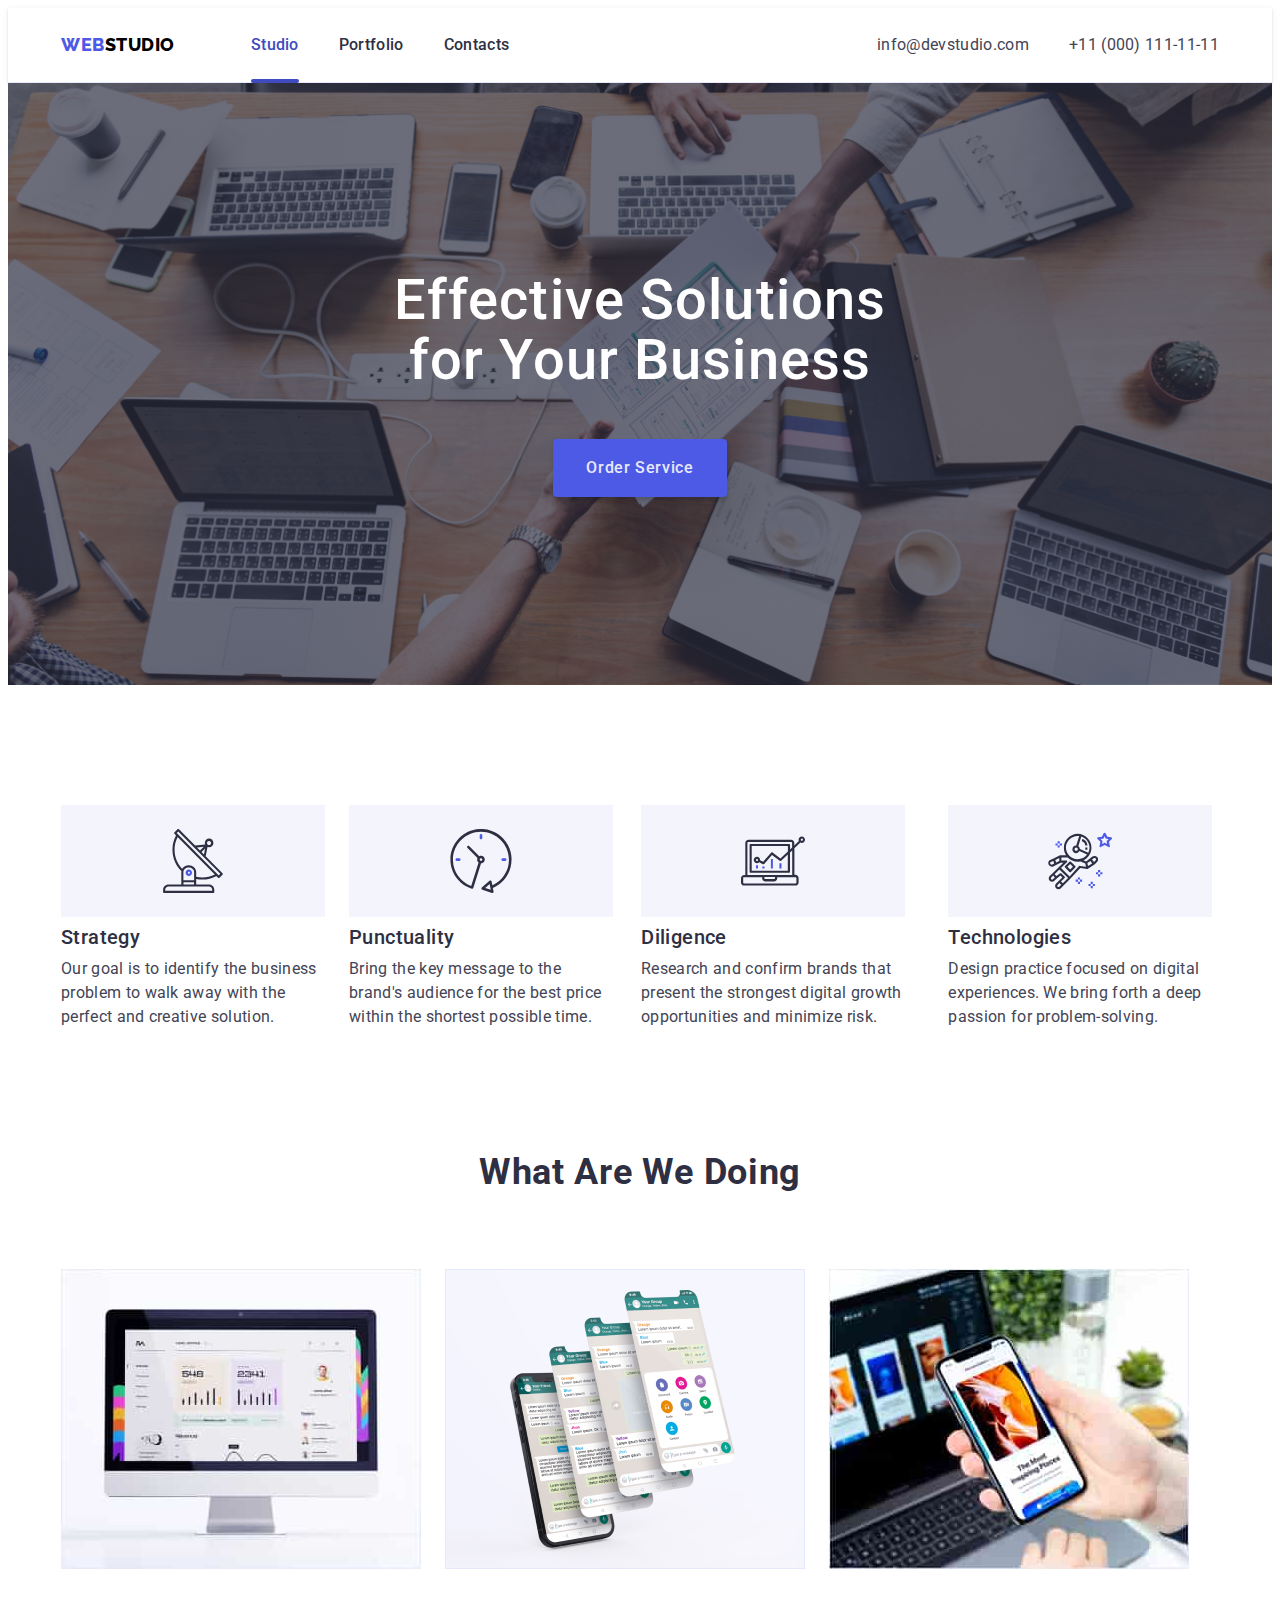
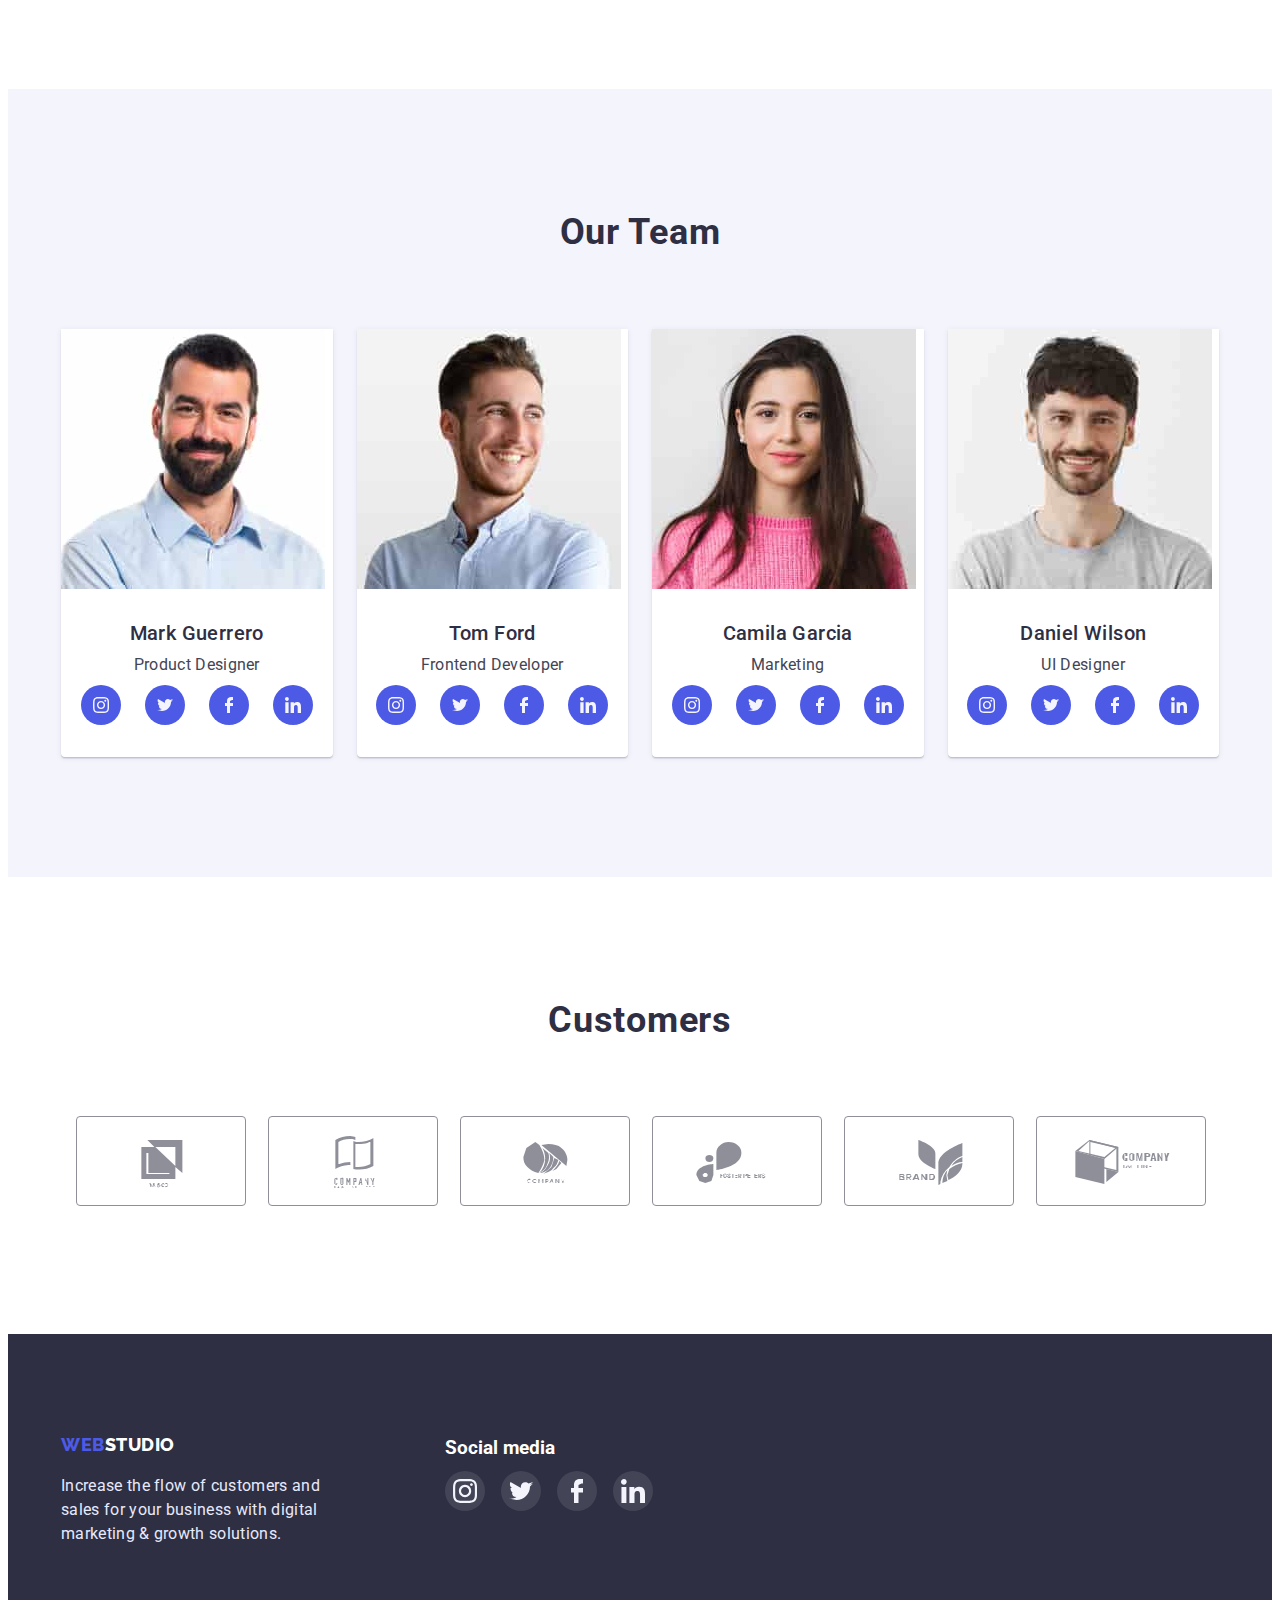
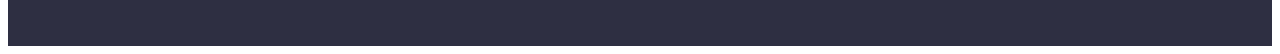
==== commit 6cd7b025: "1" ====
--- a/index.html
+++ b/index.html
@@ -341,6 +341,39 @@
     <svg class="close-icon">
       <use href="./images/icons.svg#icon-close"></use>
     </svg></button>
+     <div class=".name-modal-box"> 
+    <h2 class="name-modal">Leave your contacts and we will call you back</h2>
+    
+    <form name="contact-form" autocomplete="off"novalidate >            
+      <label class="label" for="user-name">Name</label>
+         <input 
+          id="user-name" 
+          type="text" 
+          name="user-name"
+         id="user-comment" 
+         />
+         <label class="label" for="user-phone">Phone</label>
+         <input 
+          id="user-phone" 
+          type="tel" 
+          name="user-phone"
+         id="user-phone" 
+         />
+         <label class="label" for="user-email">Email</label>
+         <input 
+          id="user-email" 
+          type="email" 
+          name="user-email"
+         id="user-email" 
+         />   
+         <label class="label" for="user-comment">Comment</label>
+         <textarea class="textarea"
+         name="user-comment" 
+         id="user-comment"
+         placeholder="Text input"
+         ></textarea>
+          <button type="submit">Send</button>
+    </form>
   </div>
 
 </div>
--- a/css/styles.css
+++ b/css/styles.css
@@ -84,7 +84,7 @@
   display: flex;
   gap: 40px;
 }
-.header-link:not(last-child){
+.header-link{
   text-decoration:none ;
   color:var(--titli-text-color);
    font-weight: 500;
@@ -107,15 +107,16 @@
   height: 4px;
   background-color:currentColor; 
   content:'' ;
+  color:var(--bg-color);
 }
 
 .header-link:hover,
 .header-link:focus {
 color:var(--bg-color);
 }
-/*.carent{
-color: #404BBF;
-}*/
+.carent{
+color: var(--bg-color);
+}
 
 .header-address:last-child{
   text-decoration:none ;
@@ -125,6 +126,7 @@
    padding: 24px 0px;
    display: block;
    transition: color 250ms  cubic-bezier(0.4, 0, 0.2, 1);
+   
    }
   .header-address:last-child:hover,
   .header-address:last-child:focus{
@@ -167,14 +169,14 @@
 font-weight: 500;
 border: 1px solid  transparent;
 box-shadow: 0px 4px 4px rgba(0, 0, 0, 0.15);
-transition: color 250ms  cubic-bezier(0.4, 0, 0.2, 1);
+transition: background-color;
 }
 
 .test-button:hover,
 .test-button:focus {
-color: var(--accent-color);
+
 background-color: var(--bg-color);
-transition: color 250ms  cubic-bezier(0.4, 0, 0.2, 1);
+
 }
 .section{
  padding-top: 120px;
@@ -216,7 +218,7 @@
 }
 .section-decor-shad{
   display: block;
-  transition:opacitiy 250ms cubic-bezier(0.4, 0, 0.2, 1), visibility 250ms cubic-bezier(0.4, 0, 0.2, 1);
+  transition:box-shadow;
 }
 .decor-pfoto{
   padding:  32px 16px;
@@ -352,7 +354,7 @@
   height: 100%;
   background-color: var(--first-bg-color);
   border-radius:50%; 
-  transition:opacitiy 250ms cubic-bezier(0.4, 0, 0.2, 1), visibility 250ms cubic-bezier(0.4, 0, 0.2, 1);
+  transition:background-color;
 }
 .footer-stayl{
   background-color:var(--titli-text-color);
@@ -411,7 +413,7 @@
    padding: 12px 24px;
    height: 48px;
    border: 1px solid var(--cecond-tx-color);
-   transition:opacitiy 250ms cubic-bezier(0.4, 0, 0.2, 1), visibility 250ms cubic-bezier(0.4, 0, 0.2, 1);
+   transition-property:background-color,color, border-color, box-shadow;
 }
 .button-secondary:hover,
 .button-secondary:focus{
@@ -449,7 +451,7 @@
  color: var(--color-grau);
  border: 1px solid var(--color-grau);
  border-radius: 4px;
- transition:opacitiy 250ms cubic-bezier(0.4, 0, 0.2, 1), visibility 250ms cubic-bezier(0.4, 0, 0.2, 1);
+ transition:color 250ms cubic-bezier(0.4, 0, 0.2, 1), border-color250ms cubic-bezier(0.4, 0, 0.2, 1);
 }
 .customers-cli{
 width: 104px;
@@ -510,7 +512,7 @@
   height: 100%;
   background-color:var(--primary-text-color);
   border-radius:50%; 
-  transition: color 250ms  cubic-bezier(0.4, 0, 0.2, 1);
+  transition: background-color 250ms  cubic-bezier(0.4, 0, 0.2, 1);
 }
 .social-media{
   color: var(--color-background-primary);
@@ -567,7 +569,7 @@
   border:1px solid rgba(0, 0, 0, 0.1); 
   border-radius: 50%;
   cursor: pointer;
-  transition-property: color;
+  transition-property: color, background-color;
   background-color: var(--cecond-tx-color);
   color: black;
   flex-direction: column;
@@ -583,11 +585,38 @@
 .close-icon{
   width: 8px;
   height: 8px;
-  color: currentColor;
+  fill: currentColor;
 }
   .modal-close:hover, 
   .modal-close:focus{
     /*transition:opacitiy 250ms cubic-bezier(0.4, 0, 0.2, 1), visibility 250ms cubic-bezier(0.4, 0, 0.2, 1);*/
   background-color: var(--first-bg-color);
   color: var(--second-bg-color);
+}
+.name-modal{
+  
+  font-family: inherit;
+  font-style: normal;
+  width: 360px;
+  height: 24px ;
+  font-size:16px ;
+  font-weight: 500;
+  font-size: 16px;
+  line-height: 1.5;
+  text-align:left;
+  letter-spacing: 0.02em;
+  color: var(--titli-text-color);
+ 
+  
+}
+.name-modal-box{
+   margin-top: 24px;
+
+  
+}
+.label{
+  display: block;
+}
+.textarea{
+  resize: none;
 }